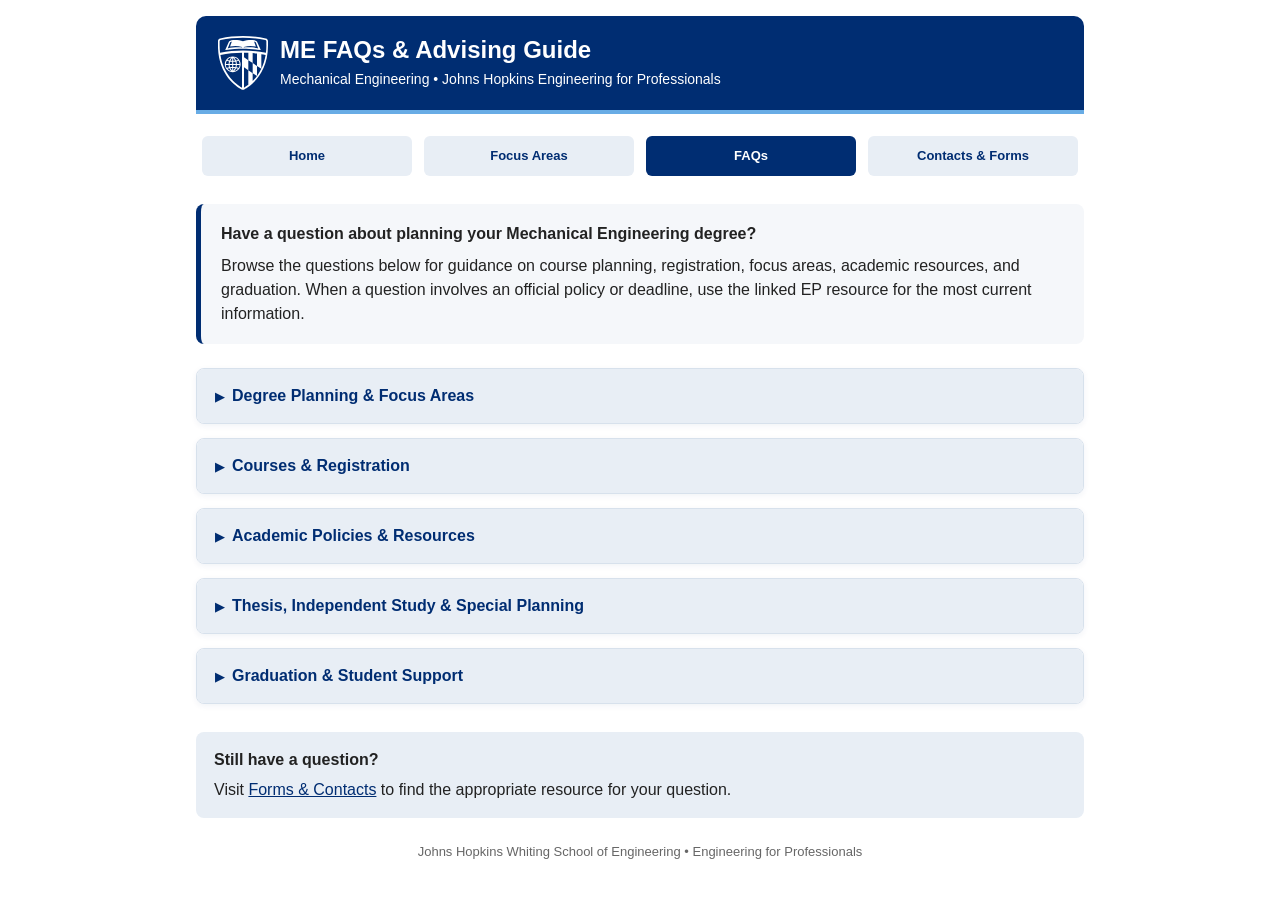
==== faqs.html @ 2234ded7 "Revise course registration FAQs for clarity Updated FAQ content regarding course registration and wa" ====
<!DOCTYPE html>
<html lang="en">
<head>
  <meta charset="utf-8" />
  <meta name="viewport" content="width=device-width, initial-scale=1" />
  <title>ME FAQs & Advising Guide</title>

  <link rel="stylesheet" href="assets/hub.css" />

  <style>
    /* FAQ category boxes */
    .faq-category {
      margin: 0 0 14px 0;
      padding: 0;
      border: 1px solid #d7e1ec;
      border-radius: 8px;
      background: #fff;
      overflow: hidden;
      box-shadow: 0 2px 6px rgba(0, 45, 114, 0.06);
    }

    .faq-category > summary {
      padding: 15px 18px;
      background: #e8eef5;
      color: #002D72;
      font-size: 16px;
      font-weight: 700;
    }

    .faq-category > summary::before {
      font-size: 12px;
    }

    .faq-category[open] > summary {
      background: #002D72;
      color: #fff;
    }

    .faq-category-content {
      padding: 8px 18px 12px 18px;
      background: #fff;
    }

    /* Individual FAQ questions */
    .faq-question {
      margin: 0;
      padding: 12px 0;
      border-bottom: 1px solid #e0e0e0;
    }

    .faq-question:last-child {
      border-bottom: 0;
      padding-bottom: 6px;
    }

    .faq-question > summary {
      cursor: pointer;
      font-weight: 600;
      color: #002D72;
      font-size: 15px;
      list-style: none;
    }

    /*
      IMPORTANT:
      The > selector ensures only the summary directly belonging
      to the opened <details> rotates.
    */
    details > summary::before {
      content: "▶";
      display: inline-block;
      margin-right: 8px;
      font-size: 11px;
      transition: transform 0.2s ease;
    }

    details[open] > summary::before {
      transform: rotate(90deg);
    }

    .faq-question > div {
      padding: 12px 8px 4px 18px;
      color: #333;
    }

    .faq-question p {
      margin: 0 0 14px 0;
    }

    .faq-question p:last-child {
      margin-bottom: 0;
    }
    /* Correct nested FAQ chevron behavior */
details > summary::before {
  transform: rotate(0deg) !important;
}

details[open] > summary::before {
  transform: rotate(90deg) !important;
}
  </style>
</head>

<body>
<div>

  <!-- Header -->
  <div style="background:#002D72;color:#fff;padding:20px 22px;border-radius:10px 10px 0 0;border-bottom:4px solid #68ACE5;">
    <table style="width:100%;border:0;border-collapse:collapse;background:transparent;">
      <tr>
        <td style="width:62px;border:0;background:transparent;padding:0;vertical-align:middle;">
          <img
            class="shield"
            src="assets/shield.svg"
            alt="Johns Hopkins University Shield"
            width="50"
            height="54"
          />
        </td>

        <td style="border:0;background:transparent;padding:0;vertical-align:middle;">
          <h1 style="margin:0 0 4px 0;font-size:24px;line-height:1.2;color:#fff;">
            ME FAQs & Advising Guide
          </h1>

          <p style="margin:0;font-size:14px;color:#fff;">
            Mechanical Engineering • Johns Hopkins Engineering for Professionals
          </p>
        </td>
      </tr>
    </table>
  </div>


  <!-- Navigation -->
  <div style="margin:16px 0 22px 0;">
    <table style="width:100%;border:0;border-collapse:collapse;background:transparent;">
      <tr>
        <td style="width:25%;padding:6px;border:0;background:transparent;">
          <a class="btn btn-nav" href="index.html">Home</a>
        </td>

        <td style="width:25%;padding:6px;border:0;background:transparent;">
          <a class="btn btn-nav" href="focus.html">Focus Areas</a>
        </td>

        <td style="width:25%;padding:6px;border:0;background:transparent;">
          <a class="btn btn-nav active" href="faqs.html" aria-current="page">FAQs</a>
        </td>

        <td style="width:25%;padding:6px;border:0;background:transparent;">
          <a class="btn btn-nav" href="forms.html">Contacts & Forms</a>
        </td>
      </tr>
    </table>
  </div>


  <!-- Intro -->
  <div style="background:#f5f7fa;padding:18px 20px;border-radius:8px;margin-bottom:24px;border-left:5px solid #002D72;">
    <p style="margin:0 0 8px 0;">
      <strong>Have a question about planning your Mechanical Engineering degree?</strong>
    </p>

    <p style="margin:0;">
      Browse the questions below for guidance on course planning, registration, focus areas,
      academic resources, and graduation. When a question involves an official policy or
      deadline, use the linked EP resource for the most current information.
    </p>
  </div>


  <!-- ========================================================= -->
  <!-- DEGREE PLANNING & FOCUS AREAS -->
  <!-- ========================================================= -->

  <details class="faq-category" name="faq-category-group">
    <summary>Degree Planning & Focus Areas</summary>

    <div class="faq-category-content">

      <details class="faq-question" name="degree-planning-group">
        <summary>Do I need to declare a Mechanical Engineering focus area?</summary>

        <div>
          <p>
            Yes. Students should complete the
            <a
              href="https://forms.cloud.microsoft/r/LrUqAbByZ4"
              target="_blank"
              rel="noopener"
            >Mechanical Engineering Focus Area Track Declaration</a>
            when beginning to plan their coursework.
          </p>

          <p>
            Review the
            <a href="focus.html">Focus Areas</a>
            page to explore the available focus areas, course maps, and related coursework.
          </p>
        </div>
      </details>


      <details class="faq-question" name="degree-planning-group">
        <summary>Can I change my focus area later?</summary>

        <div>
          <p>
            Yes. If you are considering changing your focus area, work directly with your
            academic advisor to review your degree progress and remaining requirements.
          </p>

          <p>
            Your advisor can help determine how a change in focus area may affect your
            planned coursework and ensure that any necessary adjustments support your
            academic goals and anticipated graduation timeline.
          </p>
        </div>
      </details>


      <details class="faq-question" name="degree-planning-group">
        <summary>How do I know which courses count toward my focus area?</summary>

        <div>
          <p>
            Start by reviewing the
            <a href="focus.html">Focus Areas</a>
            page and the course map provided for your selected focus area. These resources
            can help you identify courses that align with your focus area and plan your path
            through the program.
          </p>

          <p>
            Work with your academic advisor to develop a course plan that supports your
            academic and professional goals while keeping you on track for graduation.
            Be sure to verify the official
            <a
              href="https://ep.jhu.edu/programs/mechanical-engineering/masters-degree-requirements/"
              target="_blank"
              rel="noopener"
            >Degree Requirements</a>
            applicable to your catalog year when making course selections.
          </p>
        </div>
      </details>


      <details class="faq-question" name="degree-planning-group">
        <summary>How many courses are required for the master's degree?</summary>

        <div>
          <p>
            Review the current
            <a
              href="https://ep.jhu.edu/programs/mechanical-engineering/masters-degree-requirements/"
              target="_blank"
              rel="noopener"
            >Degree Requirements</a>
            page for the official requirements applicable to your catalog year.
          </p>
        </div>
      </details>


      <details class="faq-question" name="degree-planning-group">
        <summary>Is 535.641 Mathematical Methods for Engineers required in the first semester?</summary>

        <div>
          <p>
            535.641 Mathematical Methods for Engineers is commonly used in early degree
            planning, but students should follow their individual degree plan and advising
            guidance that applies to their situation.
          </p>

          <p>
            Review the
            <a
              href="https://ep.jhu.edu/programs/mechanical-engineering/masters-degree-requirements/"
              target="_blank"
              rel="noopener"
            >Degree Requirements</a>
            page and your degree audit to confirm what is required for your program.
          </p>
        </div>
      </details>

    </div>
  </details>


  <!-- ========================================================= -->
  <!-- COURSES & REGISTRATION -->
  <!-- ========================================================= -->

  <details class="faq-category" name="faq-category-group">
    <summary>Courses & Registration</summary>

    <div class="faq-category-content">

      <details class="faq-question" name="course-registration-group">
        <summary>How do I register for courses?</summary>

        <div>
          <p>
            Check the
            <a
              href="https://ep.jhu.edu/student-services/academic-calendar/"
              target="_blank"
              rel="noopener"
            >Academic Calendar</a>
            for registration dates, then register through
            <a
              href="https://sis.jhu.edu/"
              target="_blank"
              rel="noopener"
            >SIS</a>.
          </p>
        </div>
      </details>


      <details class="faq-question" name="course-registration-group">
        <summary>Where can I see which courses are offered in an upcoming semester?</summary>

        <div>
          <p>
            Use the
            <a
              href="https://ep.jhu.edu/wp-content/uploads/2020/09/scheduleplan-me.pdf"
              target="_blank"
              rel="noopener"
            >Course Offering Schedule</a>
            to plan your coursework across future semesters.
          </p>

          <p>
            When preparing to register, use the
            <a
              href="https://ep.jhu.edu/courses/"
              target="_blank"
              rel="noopener"
            >EP Courses</a>
            page to view current course offerings, schedules, and available sections.
            Course offerings are subject to change, so be sure to review the EP Courses
            page when planning your registration for an upcoming semester.
          </p>
        </div>
      </details>


      <details class="faq-question" name="course-registration-group">
        <summary>Is the Course Offering Schedule guaranteed?</summary>

        <div>
          <p>
            No. The Course Offering Schedule is intended as a planning resource and may
            change based on program scheduling needs.
          </p>

          <p>
            Be sure to review the
            <a
              href="https://ep.jhu.edu/courses/"
              target="_blank"
              rel="noopener"
            >EP Courses</a>
            page for current offerings when preparing to register.
          </p>
        </div>
      </details>


      <details class="faq-question" name="course-registration-group">
        <summary>What should I do if a course I want is full?</summary>

        <div>
          <p>
            If a course is full, register for the waitlist. If a seat becomes available, you will receive a notification with instructions to accept the available spot.
          </p>
          Joining the waitlist is also important for course planning. Waitlist demand helps the program assess student interest and determine whether an additional section may be needed and can be offered that semester. For this reason, students who are     interested in a full course are encouraged to join the waitlist rather than simply checking back for an opening.
          </p>
        </div>
      </details>


      <details class="faq-question" name="course-registration-group">
        <summary>Can I take courses outside of Mechanical Engineering?</summary>

        <div>
          <p>
            Review the published
            <a
              href="https://ep.jhu.edu/programs/mechanical-engineering/masters-degree-requirements/"
              target="_blank"
              rel="noopener"
            >Degree Requirements</a>
            before planning courses outside the program.
          </p>

          <p>
            If you are unsure whether a course can be applied to your degree, consult
            with your academic advisor before registering.
          </p>
        </div>
      </details>

    </div>
  </details>


  <!-- ========================================================= -->
  <!-- ACADEMIC POLICIES & RESOURCES -->
  <!-- ========================================================= -->

  <details class="faq-category" name="faq-category-group">
    <summary>Academic Policies & Resources</summary>

    <div class="faq-category-content">

      <details class="faq-question" name="academic-resources-group">
        <summary>Where can I find EP academic policies?</summary>

        <div>
          <p>
            See
            <a
              href="https://ep.jhu.edu/student-services/academic-services/academic-policies/"
              target="_blank"
              rel="noopener"
            >EP Academic Policies</a>
            for current university guidance and requirements.
          </p>
        </div>
      </details>


      <details class="faq-question" name="academic-resources-group">
        <summary>Where can I find the current EP academic catalog?</summary>

        <div>
          <p>
            Visit
            <a
              href="https://ep.jhu.edu/student-services/academic-catalogs/"
              target="_blank"
              rel="noopener"
            >EP Academic Catalogs</a>
            for current and prior catalog information.
          </p>
        </div>
      </details>


      <details class="faq-question" name="academic-resources-group">
        <summary>Where can I find important dates and deadlines?</summary>

        <div>
          <p>
            Use the
            <a
              href="https://ep.jhu.edu/student-services/academic-calendar/"
              target="_blank"
              rel="noopener"
            >EP Academic Calendar</a>
            for registration, academic, and other important deadlines.
          </p>
        </div>
      </details>


      <details class="faq-question" name="academic-resources-group">
        <summary>Where can I find my degree audit?</summary>

        <div>
          <p>
            Use
            <a
              href="https://stellic.jhu.edu/"
              target="_blank"
              rel="noopener"
            >Stellic</a>
            to review your degree audit and monitor your academic progress.
          </p>
        </div>
      </details>

    </div>
  </details>


  <!-- ========================================================= -->
  <!-- THESIS / INDEPENDENT STUDY -->
  <!-- ========================================================= -->

  <details class="faq-category" name="faq-category-group">
    <summary>Thesis, Independent Study & Special Planning</summary>

    <div class="faq-category-content">

      <details class="faq-question" name="special-planning-group">
        <summary>Can I complete a thesis as part of my master's degree?</summary>

        <div>
          <p>
            Review the current Mechanical Engineering degree requirements and available
            thesis guidance before making this decision.
          </p>

          <p>
            Work with your academic advisor to determine how a thesis would fit within
            your overall degree plan and anticipated graduation timeline.
          </p>
        </div>
      </details>


      <details class="faq-question" name="special-planning-group">
        <summary>How do I get started with a thesis?</summary>

        <div>
          <p>
            Begin by reviewing the program's thesis guidance and discussing your plans
            with your academic advisor.
          </p>

          <p>
            Your advisor can help you understand how the thesis fits into your degree
            requirements and identify the appropriate next steps.
          </p>
        </div>
      </details>


      <details class="faq-question" name="special-planning-group">
        <summary>What is an Independent Study?</summary>

        <div>
          <p>
            An Independent Study is a faculty-supervised academic experience built around
            an approved topic or area of study.
          </p>

          <p>
            Students should work with the appropriate faculty member and confirm the
            registration and approval process before enrolling.
          </p>
        </div>
      </details>

    </div>
  </details>


  <!-- ========================================================= -->
  <!-- GRADUATION & STUDENT SUPPORT -->
  <!-- ========================================================= -->

  <details class="faq-category" name="faq-category-group">
    <summary>Graduation & Student Support</summary>

    <div class="faq-category-content">

      <details class="faq-question" name="student-support-group">
        <summary>How do I apply for graduation?</summary>

        <div>
          <p>
            Use the
            <a
              href="https://ep.jhu.edu/current-students/graduation-information/"
              target="_blank"
              rel="noopener"
            >EP Graduation Information</a>
            page for application instructions and current graduation guidance.
          </p>
        </div>
      </details>


      <details class="faq-question" name="student-support-group">
        <summary>Who should I contact if I have a question about my degree plan?</summary>

        <div>
          <p>
            Start with the
            <a href="forms.html">Forms & Contacts</a>
            page to identify the appropriate program or academic resource.
          </p>

          <p>
            You can also review your
            <a
              href="https://stellic.jhu.edu/"
              target="_blank"
              rel="noopener"
            >Stellic degree audit</a>
            and the official
            <a
              href="https://ep.jhu.edu/programs/mechanical-engineering/masters-degree-requirements/"
              target="_blank"
              rel="noopener"
            >Degree Requirements</a>
            page before reaching out.
          </p>
        </div>
      </details>


      <details class="faq-question" name="student-support-group">
        <summary>Where can I connect with other Mechanical Engineering students?</summary>

        <div>
          <p>
            Join the
            <a
              href="https://www.linkedin.com/groups/13042174/"
              target="_blank"
              rel="noopener"
            >Mechanical Engineering LinkedIn group</a>
            to connect with fellow students and stay engaged with the broader program community.
          </p>
        </div>
      </details>

    </div>
  </details>


  <!-- Still Have a Question -->
  <div style="background:#e8eef5;padding:16px 18px;border-radius:8px;margin-top:28px;">
    <p style="margin:0 0 6px 0;">
      <strong>Still have a question?</strong>
    </p>

    <p style="margin:0;">
      Visit
      <a href="forms.html">Forms & Contacts</a>
      to find the appropriate resource for your question.
    </p>
  </div>


  <!-- Footer -->
  <p style="margin-top:24px;font-size:13px;color:#666;text-align:center;">
    Johns Hopkins Whiting School of Engineering • Engineering for Professionals
  </p>

</div>


<!-- ========================================================= -->
<!-- ACCORDION SCRIPT -->
<!-- ========================================================= -->

<script>
  /*
    Ensure only one FAQ category can be open at a time.
    Also ensure only one question within a category can be
    open at a time.
  */

  document.querySelectorAll('details.faq-category').forEach(function(category) {
    category.addEventListener('toggle', function() {
      if (!category.open) return;

      document.querySelectorAll('details.faq-category').forEach(function(otherCategory) {
        if (otherCategory !== category) {
          otherCategory.removeAttribute('open');
        }
      });
    });
  });


  document.querySelectorAll('details.faq-question').forEach(function(question) {
    question.addEventListener('toggle', function() {
      if (!question.open) return;

      var parentCategory = question.closest('.faq-category');

      if (!parentCategory) return;

      parentCategory.querySelectorAll('details.faq-question').forEach(function(otherQuestion) {
        if (otherQuestion !== question) {
          otherQuestion.removeAttribute('open');
        }
      });
    });
  });
</script>

</body>
</html>
---- assets/hub.css ----
:root {

  --navy: #002D72;

  --hopkins-blue: #68ACE5;

  --mist: #e8eef5;

  --page: #f5f7fa;

  --ink: #222;

}
 
* { box-sizing: border-box; }
 
html, body {

  margin: 0;

  padding: 0;

  background: #fff;

  color: var(--ink);

  font-family: Arial, Helvetica, sans-serif;

  line-height: 1.5;

}
 
body > div {

  max-width: 920px;

  margin: 0 auto;

  padding: 16px 16px 28px;

}
 
.shield {

  display: block;

  width: 50px;

  height: 54px;

  object-fit: contain;

}
 
.btn {

  display: block;

  text-align: center;

  border-radius: 6px;

  text-decoration: none;

  transition: transform 0.16s ease, box-shadow 0.16s ease, filter 0.16s ease, background 0.16s ease;

}
 
.btn:hover {

  transform: translateY(-2px);

  box-shadow: 0 6px 16px rgba(0, 45, 114, 0.22);

  filter: brightness(1.06);

}
 
.btn:active {

  transform: translateY(0);

  box-shadow: 0 2px 6px rgba(0, 45, 114, 0.16);

}
 
.btn-primary {

  background: var(--navy);

  color: #fff;

  font-weight: 700;

  font-size: 14px;

  padding: 15px 10px;

}
 
.btn-secondary {

  background: var(--hopkins-blue);

  color: var(--navy);

  font-weight: 600;

  font-size: 14px;

  padding: 15px 10px;

}
 
.btn-ghost {

  background: var(--mist);

  color: var(--navy);

  font-weight: 600;

  font-size: 13px;

  padding: 10px 8px;

}
 
.btn-nav {

  background: var(--mist);

  color: var(--navy);

  font-weight: 600;

  font-size: 13px;

  padding: 10px 8px;

}
 
.btn-nav.active,

.btn-nav[aria-current="page"] {

  background: var(--navy);

  color: #fff;

  font-weight: 700;

}
 
.btn-nav.active:hover,

.btn-primary:hover {

  filter: brightness(1.12);

}
 
h2 { color: var(--navy); }
 
details {

  margin: 12px 0;

  border-bottom: 1px solid #e0e0e0;

  padding-bottom: 10px;

}
 
details summary {

  cursor: pointer;

  font-weight: 600;

  color: var(--navy);

  font-size: 15px;

  list-style: none;

}
 
details summary::-webkit-details-marker { display: none; }
 
details summary::before {

  content: "▶";

  display: inline-block;

  margin-right: 8px;

  font-size: 11px;

  transition: transform 0.2s ease;

}
 
details[open] summary::before { transform: rotate(90deg); }
 
details summary + div {

  padding: 12px 8px 4px 18px;

  color: #333;

}
 
a { color: var(--navy); }
 
@media (max-width: 640px) {

  body > div { padding: 10px 8px 20px; }

}
 
:root {

  --navy: #002D72;

  --hopkins-blue: #68ACE5;

  --mist: #e8eef5;

  --page: #f5f7fa;

  --ink: #222;

}
 
* { box-sizing: border-box; }
 
html, body {

  margin: 0;

  padding: 0;

  background: #fff;

  color: var(--ink);

  font-family: Arial, Helvetica, sans-serif;

  line-height: 1.5;

}
 
body > div {

  max-width: 920px;

  margin: 0 auto;

  padding: 16px 16px 28px;

}
 
.shield {

  display: block;

  width: 50px;

  height: 54px;

  object-fit: contain;

}
 
.btn {

  display: block;

  text-align: center;

  border-radius: 6px;

  text-decoration: none;

  transition: transform 0.16s ease, box-shadow 0.16s ease, filter 0.16s ease, background 0.16s ease;

}
 
.btn:hover {

  transform: translateY(-2px);

  box-shadow: 0 6px 16px rgba(0, 45, 114, 0.22);

  filter: brightness(1.06);

}
 
.btn:active {

  transform: translateY(0);

  box-shadow: 0 2px 6px rgba(0, 45, 114, 0.16);

}
 
.btn-primary {

  background: var(--navy);

  color: #fff;

  font-weight: 700;

  font-size: 14px;

  padding: 15px 10px;

}
 
.btn-secondary {

  background: var(--hopkins-blue);

  color: var(--navy);

  font-weight: 600;

  font-size: 14px;

  padding: 15px 10px;

}
 
.btn-ghost {

  background: var(--mist);

  color: var(--navy);

  font-weight: 600;

  font-size: 13px;

  padding: 10px 8px;

}
 
.btn-nav {

  background: var(--mist);

  color: var(--navy);

  font-weight: 600;

  font-size: 13px;

  padding: 10px 8px;

}
 
.btn-nav.active,

.btn-nav[aria-current="page"] {

  background: var(--navy);

  color: #fff;

  font-weight: 700;

}
 
.btn-nav.active:hover,

.btn-primary:hover {

  filter: brightness(1.12);

}
 
h2 { color: var(--navy); }
 
details {

  margin: 12px 0;

  border-bottom: 1px solid #e0e0e0;

  padding-bottom: 10px;

}
 
details summary {

  cursor: pointer;

  font-weight: 600;

  color: var(--navy);

  font-size: 15px;

  list-style: none;

}
 
details summary::-webkit-details-marker { display: none; }
 
details summary::before {

  content: "▶";

  display: inline-block;

  margin-right: 8px;

  font-size: 11px;

  transition: transform 0.2s ease;

}
 
details[open] summary::before { transform: rotate(90deg); }
 
details summary + div {

  padding: 12px 8px 4px 18px;

  color: #333;

}
 
a { color: var(--navy); }
 
@media (max-width: 640px) {

  body > div { padding: 10px 8px 20px; }

}
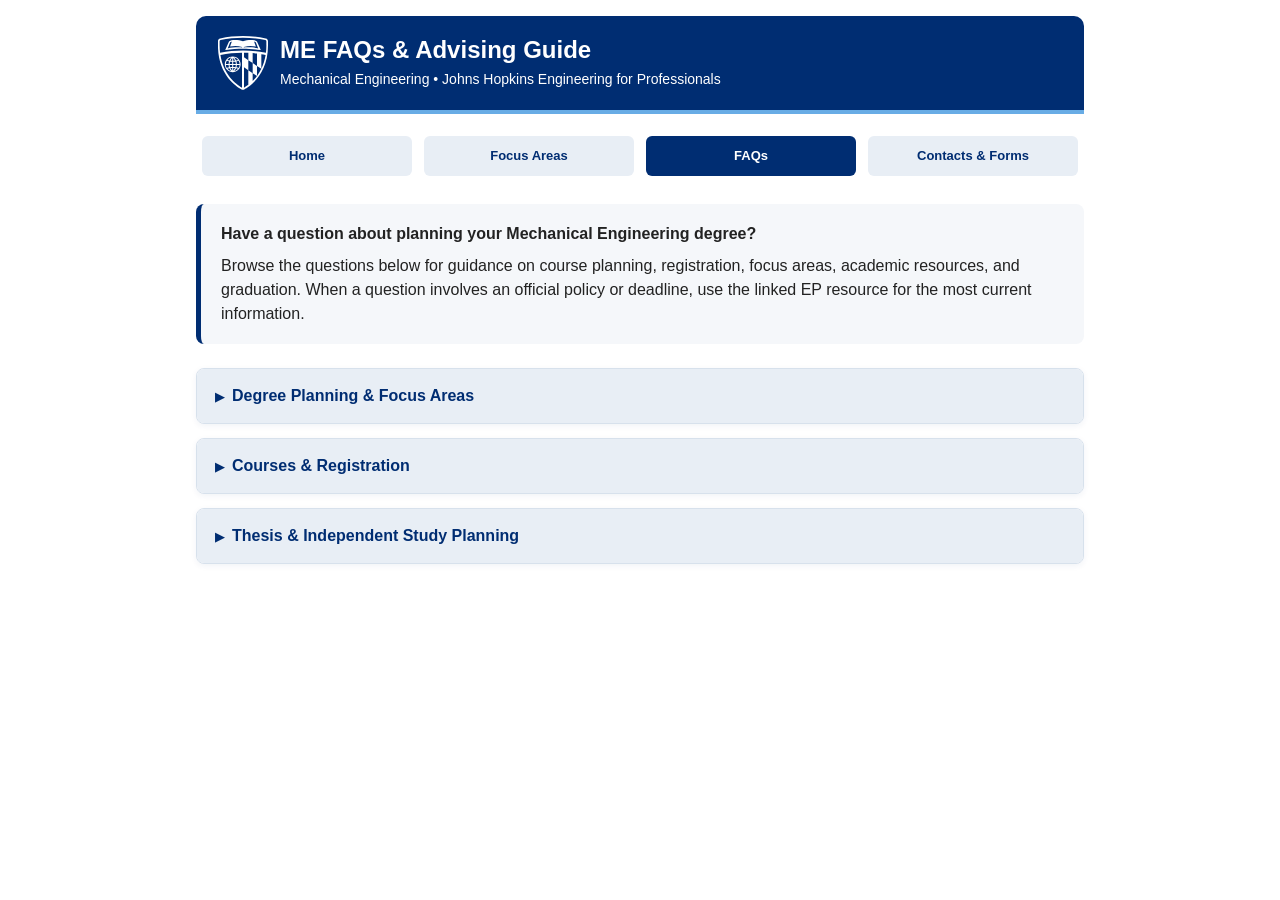
==== commit 419f7579: "Update thesis and independent study FAQs" ====
--- a/faqs.html
+++ b/faqs.html
@@ -384,107 +384,59 @@
         </div>
       </details>
 
-
       <details class="faq-question" name="course-registration-group">
-        <summary>Can I take courses outside of Mechanical Engineering?</summary>
-
-        <div>
-          <p>
-            Review the published
-            <a
-              href="https://ep.jhu.edu/programs/mechanical-engineering/masters-degree-requirements/"
-              target="_blank"
-              rel="noopener"
-            >Degree Requirements</a>
-            before planning courses outside the program.
-          </p>
-
-          <p>
-            If you are unsure whether a course can be applied to your degree, consult
-            with your academic advisor before registering.
-          </p>
-        </div>
-      </details>
-
-    </div>
-  </details>
-
-
-  <!-- ========================================================= -->
-  <!-- ACADEMIC POLICIES & RESOURCES -->
-  <!-- ========================================================= -->
-
-  <details class="faq-category" name="faq-category-group">
-    <summary>Academic Policies & Resources</summary>
-
-    <div class="faq-category-content">
-
-      <details class="faq-question" name="academic-resources-group">
-        <summary>Where can I find EP academic policies?</summary>
-
-        <div>
-          <p>
-            See
-            <a
-              href="https://ep.jhu.edu/student-services/academic-services/academic-policies/"
-              target="_blank"
-              rel="noopener"
-            >EP Academic Policies</a>
-            for current university guidance and requirements.
-          </p>
-        </div>
-      </details>
-
-
-      <details class="faq-question" name="academic-resources-group">
-        <summary>Where can I find the current EP academic catalog?</summary>
-
-        <div>
-          <p>
-            Visit
-            <a
-              href="https://ep.jhu.edu/student-services/academic-catalogs/"
-              target="_blank"
-              rel="noopener"
-            >EP Academic Catalogs</a>
-            for current and prior catalog information.
-          </p>
-        </div>
-      </details>
-
-
-      <details class="faq-question" name="academic-resources-group">
-        <summary>Where can I find important dates and deadlines?</summary>
-
-        <div>
-          <p>
-            Use the
-            <a
-              href="https://ep.jhu.edu/student-services/academic-calendar/"
-              target="_blank"
-              rel="noopener"
-            >EP Academic Calendar</a>
-            for registration, academic, and other important deadlines.
-          </p>
-        </div>
-      </details>
-
-
-      <details class="faq-question" name="academic-resources-group">
-        <summary>Where can I find my degree audit?</summary>
-
-        <div>
-          <p>
-            Use
-            <a
-              href="https://stellic.jhu.edu/"
-              target="_blank"
-              rel="noopener"
-            >Stellic</a>
-            to review your degree audit and monitor your academic progress.
-          </p>
-        </div>
-      </details>
+        <summary>What if SIS will not let me register?</summary>
+
+        <div>
+          <p>
+            For enrollment or account-management issues, use
+            <a
+              href="https://support.sis.jhu.edu/case-home"
+              target="_blank"
+              rel="noopener"
+            >Student Case Management</a> (SEAM).
+          </p>
+        </div>
+      </details>
+
+<details class="faq-question" name="course-registration-group">
+  <summary>Can I take courses outside of Mechanical Engineering?</summary>
+
+  <div>
+    <p>
+      Yes. The Mechanical Engineering
+      <a
+        href="https://ep.jhu.edu/programs/mechanical-engineering/masters-degree-requirements/"
+        target="_blank"
+        rel="noopener"
+      >Degree Requirements</a>
+      allow students to take courses outside of the Mechanical Engineering program as part of their elective coursework.
+    </p>
+
+    <p>
+      At least two of the four electives must be from a core engineering discipline listed below, and at most two electives may be chosen from other programs:
+    </p>
+
+    <ul>
+      <li>Applied and Computational Mathematics</li>
+      <li>Applied Biomedical Engineering</li>
+      <li>Applied Physics</li>
+      <li>Artificial Intelligence</li>
+      <li>Chemical and Biomolecular Engineering</li>
+      <li>Civil Engineering</li>
+      <li>Computer Science</li>
+      <li>Data Science</li>
+      <li>Electrical and Computer Engineering</li>
+      <li>Materials Science and Engineering</li>
+      <li>Mechanical Engineering</li>
+      <li>Robotics and Autonomous Systems</li>
+    </ul>
+
+    <p>
+      <strong>Before registering for a course outside of Mechanical Engineering, consult with your academic advisor to confirm that the course will apply appropriately toward your degree requirements and overall course plan.</strong>
+    </p>
+  </div>
+</details>
 
     </div>
   </details>
@@ -495,62 +447,147 @@
   <!-- ========================================================= -->
 
   <details class="faq-category" name="faq-category-group">
-    <summary>Thesis, Independent Study & Special Planning</summary>
+    <summary>Thesis & Independent Study Planning</summary>
 
     <div class="faq-category-content">
 
+<details class="faq-question" name="special-planning-group">
+  <summary>Can I complete a thesis as part of my master's degree?</summary>
+
+  <div>
+    <p>
+      Yes. Students may pursue the thesis option, which consists of a coordinated sequence
+      of eight courses plus a 6-credit master's thesis.
+    </p>
+
+    <p><strong>Key requirements include:</strong></p>
+
+    <ul>
+      <li>
+        <strong>Prior approval is required.</strong>
+        Students must obtain written approval from both their academic advisor and the
+        Program Chair before pursuing the thesis option.
+      </li>
+
+      <li>
+        <strong>An approved research advisor is required.</strong>
+        The research advisor may be a current full-time faculty member in the Johns Hopkins
+        Department of Mechanical Engineering or a current instructor in the Engineering for
+        Professionals Mechanical Engineering program.
+      </li>
+
+      <li>
+        <strong>Thesis research typically begins after focus-area coursework is complete</strong>
+        and should generally be completed within no more than three consecutive semesters.
+      </li>
+
+      <li>
+        <strong>Students complete a two-course thesis sequence:</strong>
+        EN.535.820 Master’s Graduate Research and EN.535.821 Master’s Graduate Thesis,
+        for a total of 6 thesis credits.
+      </li>
+    </ul>
+
+    <p>
+      Students interested in the thesis option should begin by discussing their plans with
+      their academic advisor to ensure the thesis pathway can be appropriately incorporated
+      into their degree plan.
+    </p>
+  </div>
+</details>
+
+
+<details class="faq-question" name="special-planning-group">
+  <summary>How do I get started with a thesis?</summary>
+
+  <div>
+    <p>
+      Begin by reviewing the
+      <a
+        href="https://ep.jhu.edu/wp-content/uploads/2026/04/ME-Thesis-Process.pdf"
+        target="_blank"
+        rel="noopener"
+      >Thesis Process Guidelines</a>,
+      which outline the steps for developing and submitting your thesis proposal.
+    </p>
+
+    <p>
+      Once your proposal is complete, complete the
+      <a
+        href="https://ep.jhu.edu/wp-content/uploads/2021/01/Thesis-Approval-Form-4-8-25.pdf"
+        target="_blank"
+        rel="noopener"
+      >Thesis Approval Form</a>
+      and obtain all required signatures.
+    </p>
+
+    <p>
+      Submit the completed proposal and approval form through
+      <a
+        href="https://support.sis.jhu.edu/case-home"
+        target="_blank"
+        rel="noopener"
+      >SEAM Student Case Management</a>
+      for review and enrollment in the appropriate thesis course.
+    </p>
+  </div>
+</details>
+
+
       <details class="faq-question" name="special-planning-group">
-        <summary>Can I complete a thesis as part of my master's degree?</summary>
-
-        <div>
-          <p>
-            Review the current Mechanical Engineering degree requirements and available
-            thesis guidance before making this decision.
-          </p>
-
-          <p>
-            Work with your academic advisor to determine how a thesis would fit within
-            your overall degree plan and anticipated graduation timeline.
-          </p>
-        </div>
-      </details>
-
-
-      <details class="faq-question" name="special-planning-group">
-        <summary>How do I get started with a thesis?</summary>
-
-        <div>
-          <p>
-            Begin by reviewing the program's thesis guidance and discussing your plans
-            with your academic advisor.
-          </p>
-
-          <p>
-            Your advisor can help you understand how the thesis fits into your degree
-            requirements and identify the appropriate next steps.
-          </p>
-        </div>
-      </details>
-
-
-      <details class="faq-question" name="special-planning-group">
-        <summary>What is an Independent Study?</summary>
-
-        <div>
-          <p>
-            An Independent Study is a faculty-supervised academic experience built around
-            an approved topic or area of study.
-          </p>
-
-          <p>
-            Students should work with the appropriate faculty member and confirm the
-            registration and approval process before enrolling.
-          </p>
-        </div>
-      </details>
-
-    </div>
-  </details>
+  <summary>What is an Independent Study, and how do I enroll?</summary>
+
+  <div>
+    <p>
+      An Independent Study is an individually tailored, supervised project on a subject
+      related to mechanical engineering. The project content and expectations are
+      developed and agreed upon by the student and faculty sponsor.
+    </p>
+
+    <p><strong>Key requirements include:</strong></p>
+
+    <ul>
+      <li>
+        <strong>Timing:</strong>
+        Independent Study may only be taken during the second half of a student's
+        master's degree program.
+      </li>
+
+      <li>
+        <strong>Faculty supervision:</strong>
+        All Independent Studies must be supervised by a current Mechanical Engineering
+        instructor. Exceptions require approval from the Mechanical Engineering Program Chair.
+      </li>
+
+      <li>
+        <strong>Prior coursework:</strong>
+        The Independent Study must build upon material from prior Mechanical Engineering
+        coursework.
+      </li>
+
+      <li>
+        <strong>Proposal and approval:</strong>
+        Students must complete the
+        <a
+          href="https://ep.jhu.edu/wp-content/uploads/2020/09/Independent-Study-Project.pdf"
+          target="_blank"
+          rel="noopener"
+        >Independent Study Project Proposal Form</a>
+        and obtain all required signatures.
+      </li>
+    </ul>
+
+    <p>
+      Once the proposal and approval form are complete, submit the materials through
+      <a
+        href="https://support.sis.jhu.edu/case-home"
+        target="_blank"
+        rel="noopener"
+      >SEAM Student Case Management</a>
+      for review and enrollment.
+    </p>
+  </div>
+</details>
 
 
   <!-- ========================================================= -->
@@ -656,26 +693,51 @@
 
 <script>
   /*
-    Ensure only one FAQ category can be open at a time.
-    Also ensure only one question within a category can be
-    open at a time.
+    FAQ accordion behavior:
+    - Only one main category can be open at a time.
+    - Only one question within a category can be open at a time.
+    - When a category closes, all questions inside that category also close.
   */
 
   document.querySelectorAll('details.faq-category').forEach(function(category) {
+
     category.addEventListener('toggle', function() {
-      if (!category.open) return;
-
+
+      if (!category.open) {
+        // Close all questions inside this category
+        category.querySelectorAll('details.faq-question').forEach(function(question) {
+          question.removeAttribute('open');
+        });
+
+        return;
+      }
+
+      // Close all other categories
       document.querySelectorAll('details.faq-category').forEach(function(otherCategory) {
+
         if (otherCategory !== category) {
+
+          // Close all questions inside the other category first
+          otherCategory.querySelectorAll('details.faq-question').forEach(function(question) {
+            question.removeAttribute('open');
+          });
+
+          // Then close the other category
           otherCategory.removeAttribute('open');
         }
+
       });
+
     });
+
   });
 
 
+  // Only one question can be open within a category
   document.querySelectorAll('details.faq-question').forEach(function(question) {
+
     question.addEventListener('toggle', function() {
+
       if (!question.open) return;
 
       var parentCategory = question.closest('.faq-category');
@@ -683,11 +745,15 @@
       if (!parentCategory) return;
 
       parentCategory.querySelectorAll('details.faq-question').forEach(function(otherQuestion) {
+
         if (otherQuestion !== question) {
           otherQuestion.removeAttribute('open');
         }
+
       });
+
     });
+
   });
 </script>
 
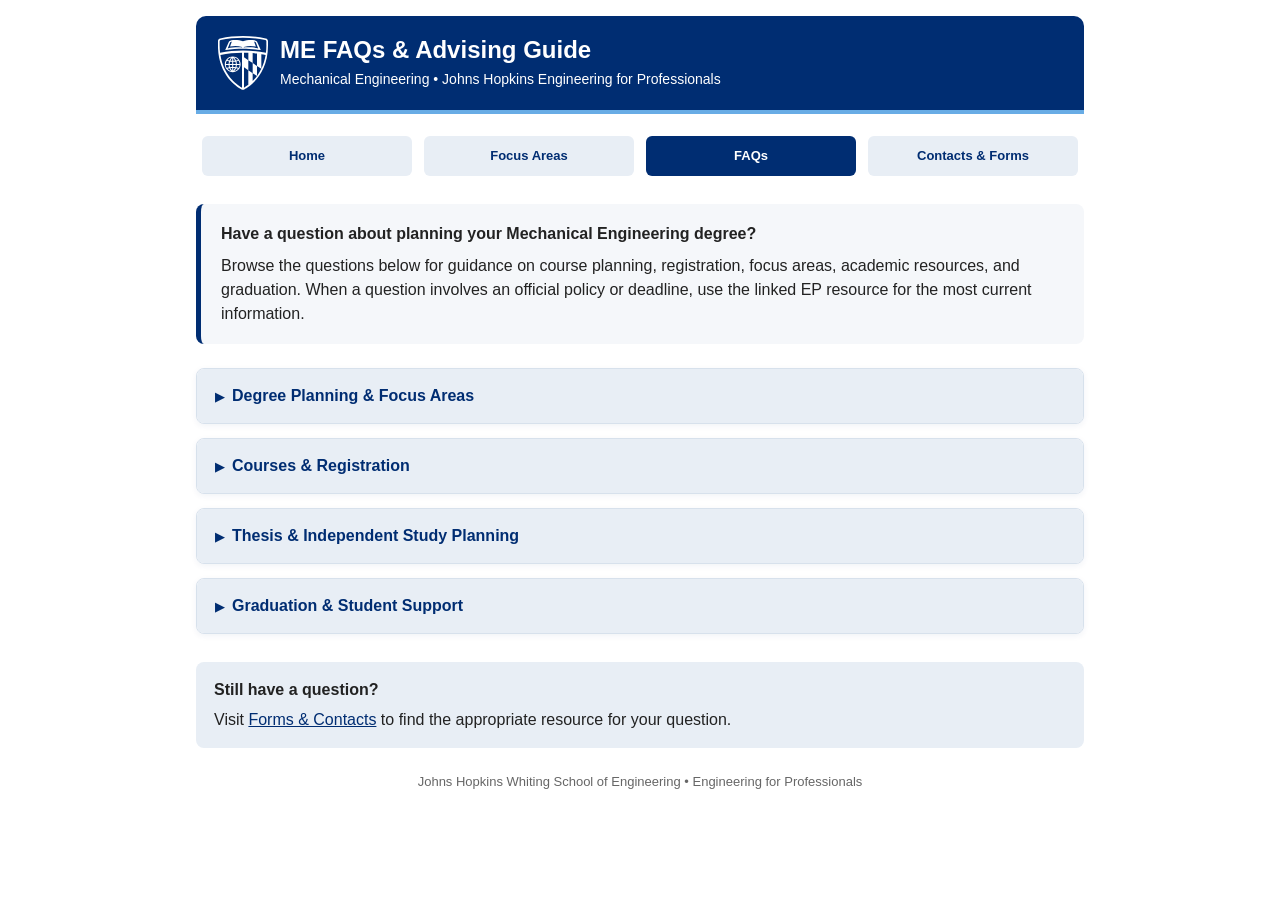
==== commit 7e0e60cc: "Fix HTML structure in faqs.html" ====
--- a/faqs.html
+++ b/faqs.html
@@ -588,7 +588,9 @@
     </p>
   </div>
 </details>
-
+  
+  </div>
+</details>
 
   <!-- ========================================================= -->
   <!-- GRADUATION & STUDENT SUPPORT -->
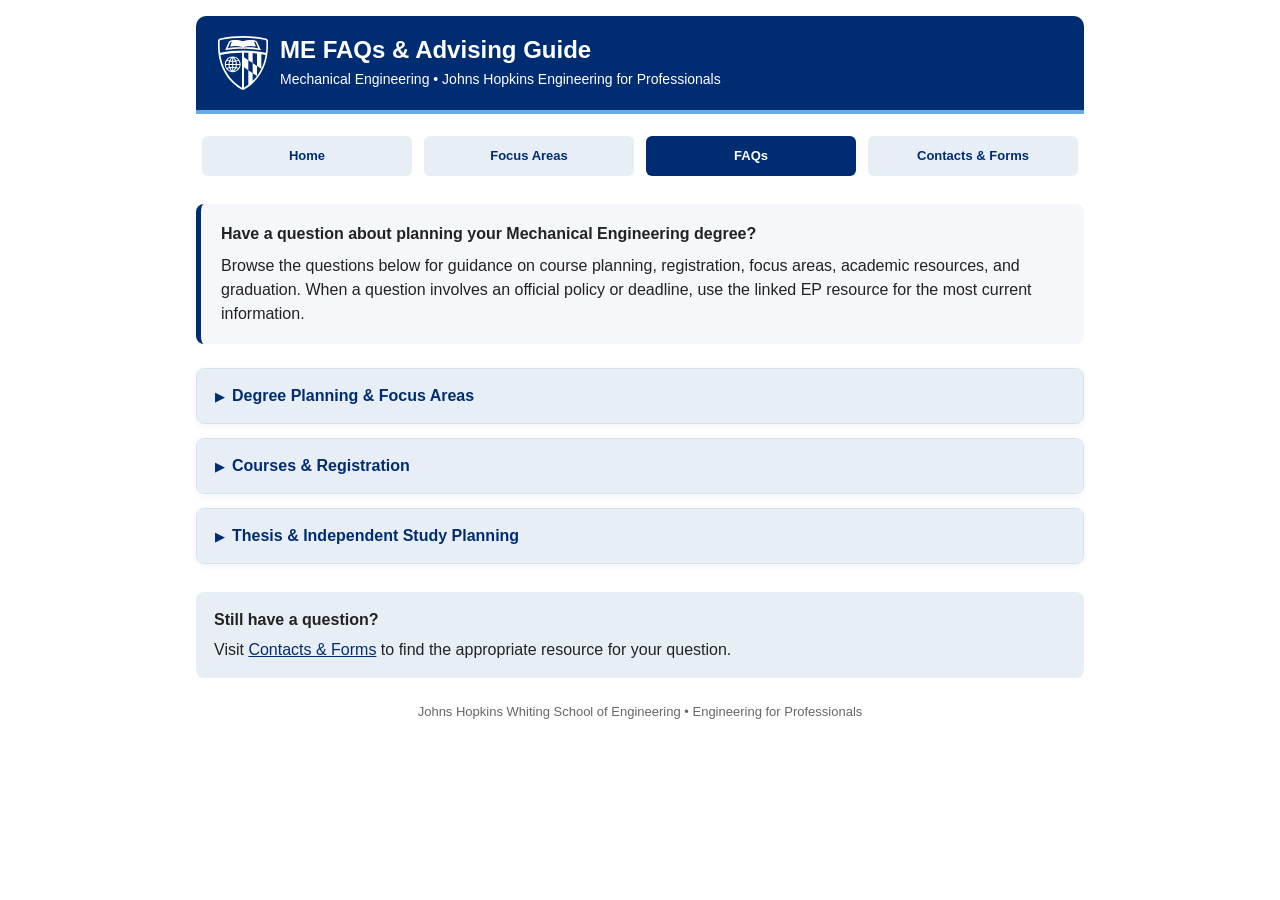
==== commit 6c937dd5: "Remove Graduation & Student Support FAQs section" ====
--- a/faqs.html
+++ b/faqs.html
@@ -592,81 +592,7 @@
   </div>
 </details>
 
-  <!-- ========================================================= -->
-  <!-- GRADUATION & STUDENT SUPPORT -->
-  <!-- ========================================================= -->
-
-  <details class="faq-category" name="faq-category-group">
-    <summary>Graduation & Student Support</summary>
-
-    <div class="faq-category-content">
-
-      <details class="faq-question" name="student-support-group">
-        <summary>How do I apply for graduation?</summary>
-
-        <div>
-          <p>
-            Use the
-            <a
-              href="https://ep.jhu.edu/current-students/graduation-information/"
-              target="_blank"
-              rel="noopener"
-            >EP Graduation Information</a>
-            page for application instructions and current graduation guidance.
-          </p>
-        </div>
-      </details>
-
-
-      <details class="faq-question" name="student-support-group">
-        <summary>Who should I contact if I have a question about my degree plan?</summary>
-
-        <div>
-          <p>
-            Start with the
-            <a href="forms.html">Forms & Contacts</a>
-            page to identify the appropriate program or academic resource.
-          </p>
-
-          <p>
-            You can also review your
-            <a
-              href="https://stellic.jhu.edu/"
-              target="_blank"
-              rel="noopener"
-            >Stellic degree audit</a>
-            and the official
-            <a
-              href="https://ep.jhu.edu/programs/mechanical-engineering/masters-degree-requirements/"
-              target="_blank"
-              rel="noopener"
-            >Degree Requirements</a>
-            page before reaching out.
-          </p>
-        </div>
-      </details>
-
-
-      <details class="faq-question" name="student-support-group">
-        <summary>Where can I connect with other Mechanical Engineering students?</summary>
-
-        <div>
-          <p>
-            Join the
-            <a
-              href="https://www.linkedin.com/groups/13042174/"
-              target="_blank"
-              rel="noopener"
-            >Mechanical Engineering LinkedIn group</a>
-            to connect with fellow students and stay engaged with the broader program community.
-          </p>
-        </div>
-      </details>
-
-    </div>
-  </details>
-
-
+ 
   <!-- Still Have a Question -->
   <div style="background:#e8eef5;padding:16px 18px;border-radius:8px;margin-top:28px;">
     <p style="margin:0 0 6px 0;">
@@ -675,7 +601,7 @@
 
     <p style="margin:0;">
       Visit
-      <a href="forms.html">Forms & Contacts</a>
+      <a href="forms.html">Contacts & Forms</a>
       to find the appropriate resource for your question.
     </p>
   </div>
